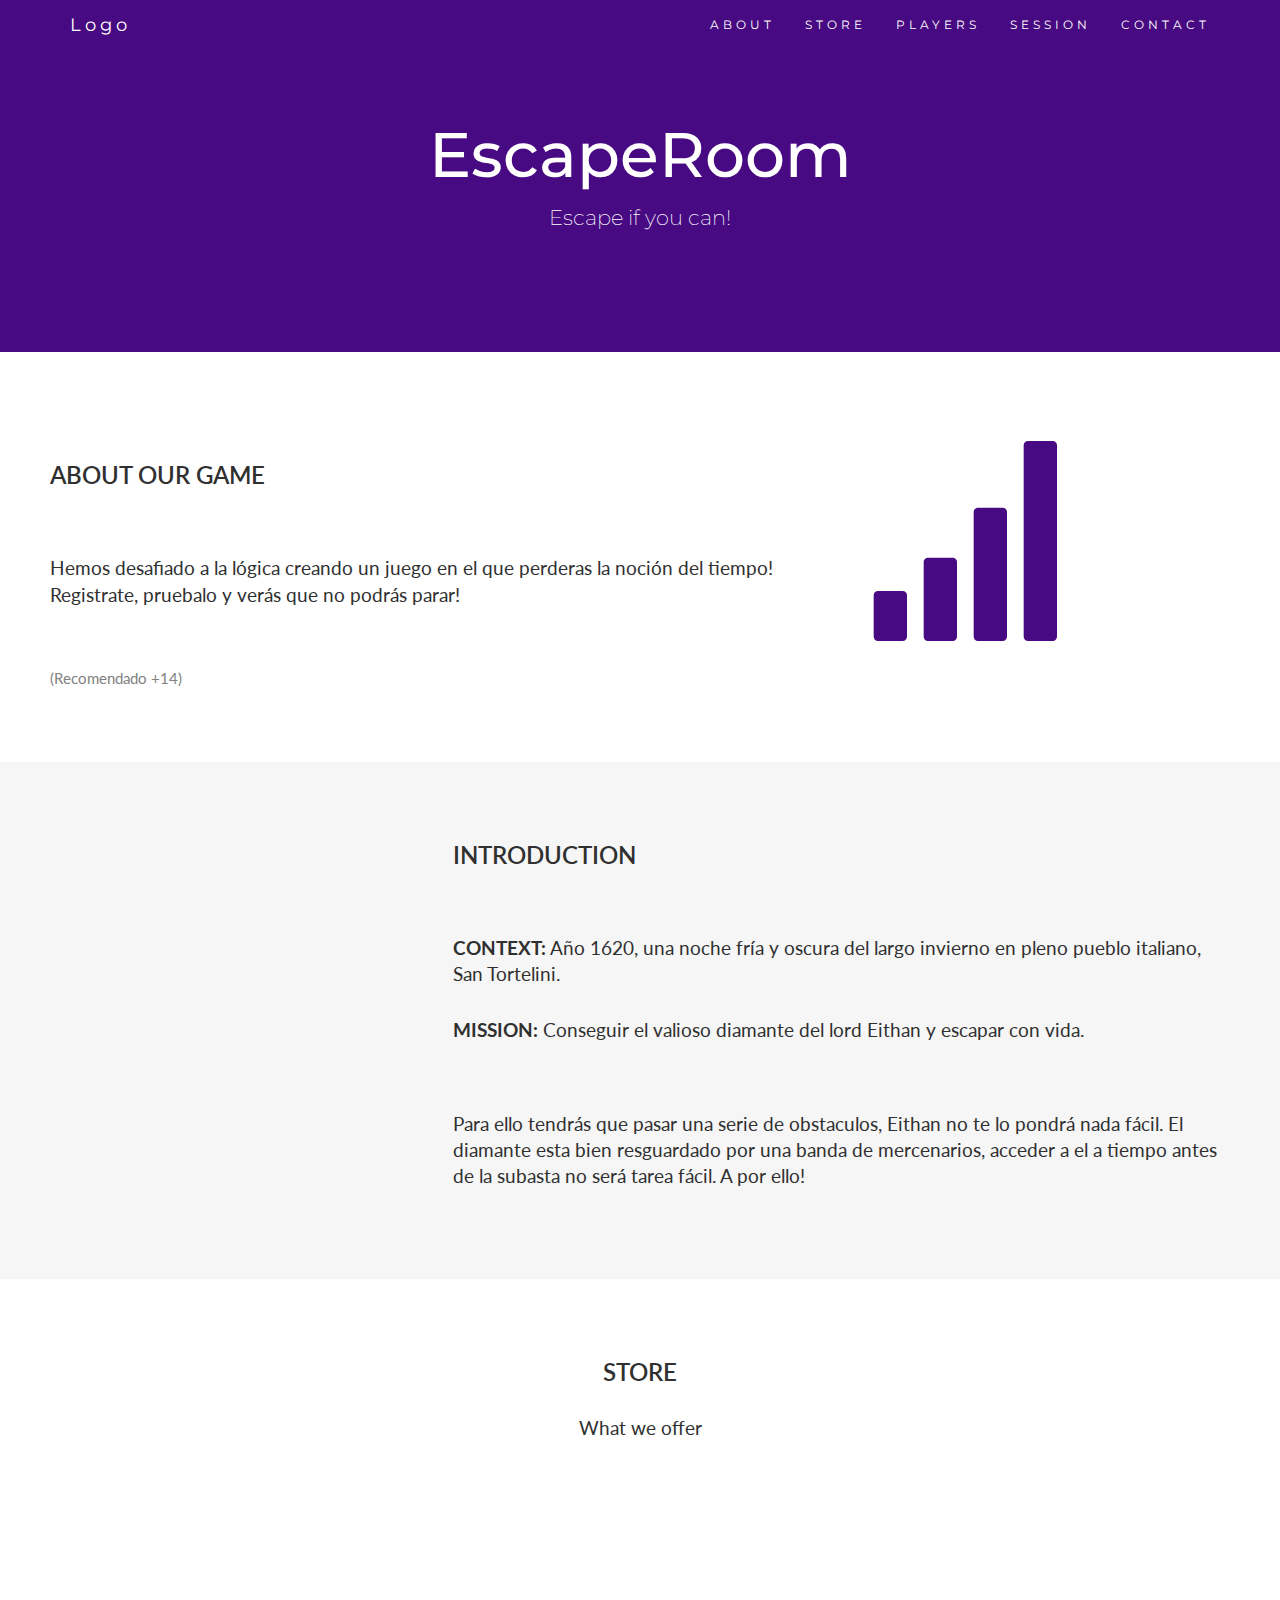
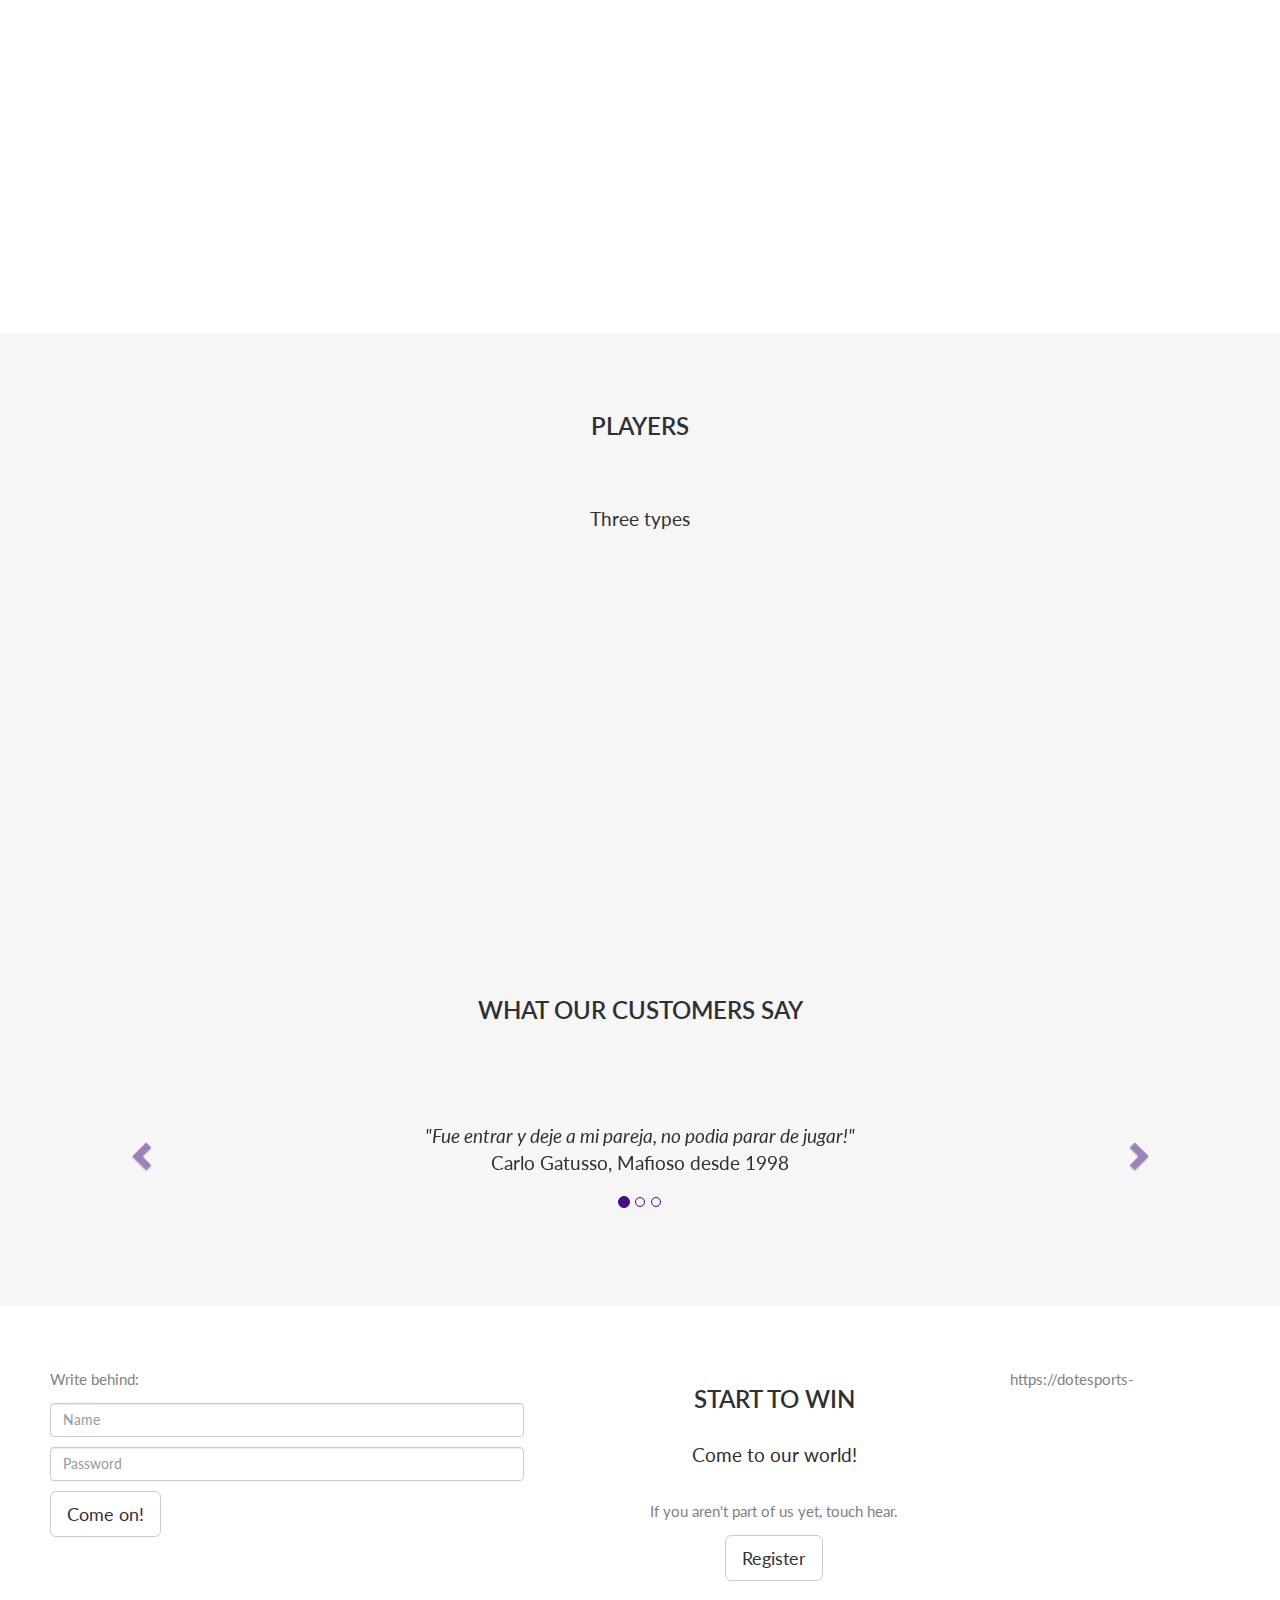
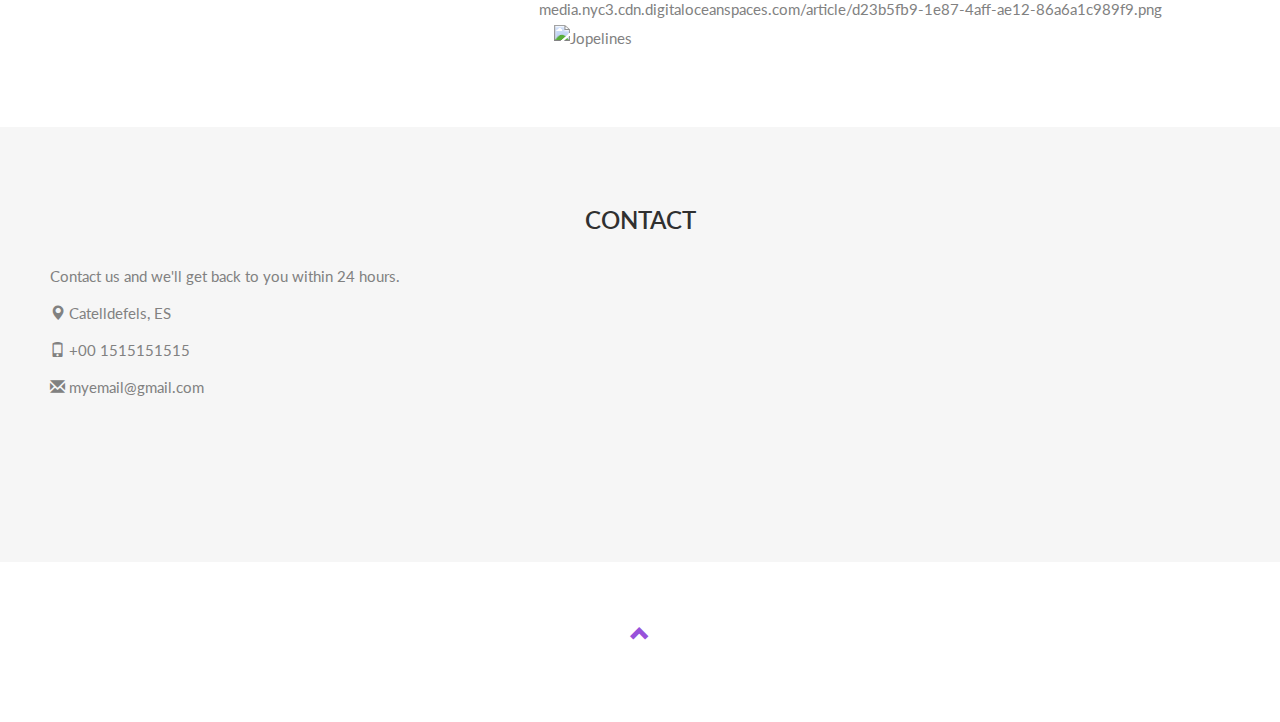
==== public/index.html @ bd5a1beb "Initial commit" ====
<!DOCTYPE html>
<html lang="en">
<head>
    <!-- Theme Made By www.w3schools.com -->
    <title>EscapeRoom</title>
    <meta charset="utf-8">
    <meta name="viewport" content="width=device-width, initial-scale=1">
    <link rel="stylesheet" href="https://maxcdn.bootstrapcdn.com/bootstrap/3.4.0/css/bootstrap.min.css">
    <link rel="stylesheet" href="CSS/Style.css">
    <link href="https://fonts.googleapis.com/css?family=Montserrat" rel="stylesheet" type="text/css">
    <link href="https://fonts.googleapis.com/css?family=Lato" rel="stylesheet" type="text/css">
    <script type="text/javascript" src="https://ajax.googleapis.com/ajax/libs/jquery/3.3.1/jquery.min.js"></script>
    <script src="https://maxcdn.bootstrapcdn.com/bootstrap/3.4.0/js/bootstrap.min.js"></script>
    <script type="text/javascript" src="JS/index.js"></script>

</head>
<body id="myPage" data-spy="scroll" data-target=".navbar" data-offset="60">

<nav class="navbar navbar-default navbar-fixed-top">
    <div class="container">
        <div class="navbar-header">
            <button type="button" class="navbar-toggle" data-toggle="collapse" data-target="#myNavbar">
                <span class="icon-bar"></span>
                <span class="icon-bar"></span>
                <span class="icon-bar"></span>
            </button>
            <a class="navbar-brand" href="#myPage">Logo</a>
        </div>
        <div class="collapse navbar-collapse" id="myNavbar">
            <ul class="nav navbar-nav navbar-right">
                <li><a href="#about">ABOUT</a></li>
                <li><a href="#store">STORE</a></li>
                <li><a href="#players">PLAYERS</a></li>
                <li><a href="#session">SESSION</a> </li>
                <li><a href="#contact">CONTACT</a></li>
            </ul>
        </div>
    </div>
</nav>

<div class="jumbotron text-center">
    <h1>EscapeRoom</h1>
    <p>Escape if you can!</p>
</div>

<!-- Container (About Section) -->
<div id="about" class="container-fluid">
    <div class="row">
        <div class="col-sm-8">
            <h2>About our GAME</h2><br>
            <h4>Hemos desafiado a la lógica creando un juego en el que perderas la noción del tiempo! Registrate, pruebalo y verás que no podrás parar!</h4><br>
            <p>(Recomendado +14)</p>
        </div>
        <div class="col-sm-4">
            <span class="glyphicon glyphicon-signal logo"></span>
        </div>
    </div>
</div>

<div class="container-fluid bg-grey">
    <div class="row">
        <div class="col-sm-4">
            <span class="glyphicon glyphicon-globe logo slideanim"></span>
        </div>
        <div class="col-sm-8">
            <h2>Introduction</h2><br>
            <h4><strong>CONTEXT:</strong> Año 1620, una noche fría y oscura del largo invierno en pleno pueblo italiano, San Tortelini.</h4>
            <h4><strong>MISSION:</strong> Conseguir el valioso diamante del lord Eithan y escapar con vida. </h4><br>
            <h4>Para ello tendrás que pasar una serie de obstaculos, Eithan no te lo pondrá nada fácil. El diamante esta bien resguardado por una banda de mercenarios, acceder a el a tiempo antes de la subasta no será tarea fácil. A por ello!</h4>
        </div>
    </div>
</div>

<!-- Container (Services Section) -->
<div id="store" class="container-fluid text-center">
    <h2>STORE</h2>
    <h4>What we offer</h4>
    <br>
    <div class="row slideanim">
        <div class="col-sm-4">
            <span class="glyphicon glyphicon-pushpin logo-small"></span>
            <h4>WEAPONS</h4>
            <p>Cuchillos, escopetas...</p>
        </div>
        <div class="col-sm-4">
            <span class="glyphicon glyphicon-baby-formula logo-small"></span>
            <h4>KEYS</h4>
            <p>Rojas, verdes...</p>
        </div>
        <div class="col-sm-4">
            <span class="glyphicon glyphicon-pencil logo-small"></span>
            <h4>RINKS</h4>
            <p>¿Cuantas necesitarás?</p>
        </div>
    </div>
    <br><br>
    <div class="row slideanim">
        <div class="col-sm-4">
            <span class="glyphicon glyphicon-usd logo-small"></span>
            <h4>Coins</h4>
            <p>Sé el dueño del mapa</p>
        </div>
        <div class="col-sm-4">
            <span class="glyphicon glyphicon-certificate logo-small"></span>
            <h4>CERTIFIED</h4>
            <p>Lorem ipsum dolor sit amet..</p>
        </div>
        <div class="col-sm-4">
            <span class="glyphicon glyphicon-wrench logo-small"></span>
            <h4 style="color:#303030;">HARD WORK</h4>
            <p>Lorem ipsum dolor sit amet..</p>
        </div>
    </div>
</div>

<!-- Container (Portfolio Section) -->
<div id="players" class="container-fluid text-center bg-grey">
    <h2>Players</h2><br>
    <h4>Three types </h4>
    <div class="row text-center slideanim">
        <div class="col-sm-4">
            <div class="thumbnail">
                <img src=".jpg" alt="Guerrera" width="400" height="300">
                <p><strong>Guerrera</strong></p>
                <p>Yes, I'm a warrior</p>
            </div>
        </div>
        <div class="col-sm-4">
            <div class="thumbnail">
                <img src="newyork.jpg" alt="ninja" width="400" height="300">
                <p><strong>The ninja</strong></p>
                <p>You will not see me coming.</p>
            </div>
        </div>
        <div class="col-sm-4">
            <div class="thumbnail">
                <img src="sanfran.jpg" alt="San Francisco" width="400" height="300">
                <p><strong>The queen</strong></p>
                <p>Yes, the diamond is mine.</p>
            </div>
        </div>
    </div><br>

    <h2>What our customers say</h2>
    <div id="myCarousel" class="carousel slide text-center" data-ride="carousel">
        <!-- Indicators -->
        <ol class="carousel-indicators">
            <li data-target="#myCarousel" data-slide-to="0" class="active"></li>
            <li data-target="#myCarousel" data-slide-to="1"></li>
            <li data-target="#myCarousel" data-slide-to="2"></li>
        </ol>

        <!-- Wrapper for slides -->
        <div class="carousel-inner" role="listbox">
            <div class="item active">
                <h4>"Fue entrar y deje a mi pareja, no podia parar de jugar!"<br><span>Carlo Gatusso, Mafioso desde 1998</span></h4>
            </div>
            <div class="item">
                <h4>"Jugué y la sensación fue mágica!"<br><span>Izan, el capitan!</span></h4>
            </div>
            <div class="item">
                <h4>"La API de este juego es una pasada!"<br><span>Soyla Pez, posturetis.</span></h4>
            </div>
        </div>

        <!-- Left and right controls -->
        <a class="left carousel-control" href="#myCarousel" role="button" data-slide="prev">
            <span class="glyphicon glyphicon-chevron-left" aria-hidden="true"></span>
            <span class="sr-only">Previous</span>
        </a>
        <a class="right carousel-control" href="#myCarousel" role="button" data-slide="next">
            <span class="glyphicon glyphicon-chevron-right" aria-hidden="true"></span>
            <span class="sr-only">Next</span>
        </a>
    </div>
</div>

<!-- Container (Pricing Section) -->
<div id="session"class="container-fluid">
    <div class="row">
        <div class="col-sm-5">
            <P>Write behind:</P>
            <p></p>
            <p></p>
            <input class="form-control" id="username" name="name" placeholder="Name" type="text" required>
            <p></p>
            <p></p>
            <input type=password class="form-control" id="password" name="pass" placeholder="Password" type="pass" required>
            <p></p>
            <p></p>
            <button class="btn btn-default btn-lg" id="login_button">Come on!</button>
        </div>
        <div class="col-sm-7">
            <div class="row">
                <div class="col-sm-8 form-group text-center">
                    <h2>Start to WIN</h2>
                    <h4>Come to our world!</h4>
                    <p>If you aren't part of us yet, touch hear.</p>
                    <button class="btn btn-default btn-lg" id="register_button">Register</button>
                </div>https://dotesports-media.nyc3.cdn.digitaloceanspaces.com/article/d23b5fb9-1e87-4aff-ae12-86a6a1c989f9.png
                <div class="col-sm-4 form-group">
                    <img src="" alt="Jopelines" width="140" height="140">
                </div>
            </div>
        </div>
    </div>
</div>

<!-- Container (Contact Section) -->
<div id="contact" class="container-fluid bg-grey">
    <h2 class="text-center">CONTACT</h2>
    <div class="row">
        <div class="col-sm-5">
            <p>Contact us and we'll get back to you within 24 hours.</p>
            <p><span class="glyphicon glyphicon-map-marker"></span> Catelldefels, ES</p>
            <p><span class="glyphicon glyphicon-phone"></span> +00 1515151515</p>
            <p><span class="glyphicon glyphicon-envelope"></span> myemail@gmail.com</p>
        </div>
        <div class="col-sm-7 slideanim">
            <div class="row">
                <div class="col-sm-6 form-group">
                    <input class="form-control" id="name" name="name" placeholder="Name" type="text" required>
                </div>
                <div class="col-sm-6 form-group">
                    <input class="form-control" id="email" name="email" placeholder="Email" type="email" required>
                </div>
            </div>
            <textarea class="form-control" id="comments" name="comments" placeholder="Comment" rows="5"></textarea><br>
            <div class="row">
                <div class="col-sm-12 form-group">
                    <button class="btn btn-default pull-right" type="submit">Send</button>
                </div>
            </div>
        </div>
    </div>
</div>

<footer class="container-fluid text-center">
    <a href="#myPage" title="To Top">
        <span class="glyphicon glyphicon-chevron-up"></span>
    </a>
</footer>

</body>
</html>
---- public/CSS/Style.css ----
body {
    font: 400 15px Lato, sans-serif;
    line-height: 1.8;
    color: #818181;
}
h2 {
    font-size: 24px;
    text-transform: uppercase;
    color: #303030;
    font-weight: 600;
    margin-bottom: 30px;
}
h4 {
    font-size: 19px;
    line-height: 1.375em;
    color: #303030;
    font-weight: 400;
    margin-bottom: 30px;
}
.jumbotron {
    background-color: #470A82;
    color: #fff;
    padding: 100px 25px;
    font-family: Montserrat, sans-serif;
}
.container-fluid {
    padding: 60px 50px;
}
.bg-grey {
    background-color: #f6f6f6;
}
.logo-small {
    color: #DF0101;
    font-size: 50px;
}
.logo {
    color: #470A82;
    font-size: 200px;
}
.thumbnail {
    padding: 0 0 15px 0;
    border: none;
    border-radius: 0;
}
.thumbnail img {
    width: 100%;
    height: 100%;
    margin-bottom: 10px;
}
.carousel-control.right, .carousel-control.left {
    background-image: none;
    color: #470A82;
}
.panel-default{
}
.carousel-indicators li {
    border-color: #470A82;
}
.carousel-indicators li.active {
    background-color: #470A82;
}
.item h4 {
    font-size: 19px;
    line-height: 1.375em;
    font-weight: 400;
    font-style: italic;
    margin: 70px 0;
}
.item span {
    font-style: normal;
}
.panel {
    border: 1px solid #000000;
    border-radius:0 !important;
    transition: box-shadow 0.5s;
}
.panel:hover {
    box-shadow: 5px 0px 40px rgba(0,0,0, .2);
}
.panel-footer .btn:hover {
    border: 1px solid #000000;
    background-color: #fff !important;
    color: #470A82;
}
.btn-buya{
    background-color: #470A82;
}
.panel-heading {
    color: #fff !important;
    background-color: #000000 !important;
    padding: 25px;
    border-bottom: 1px solid transparent;
    border-top-left-radius: 0px;
    border-top-right-radius: 0px;
    border-bottom-left-radius: 0px;
    border-bottom-right-radius: 0px;
}
.panel-footer {
    background-color: white !important;
}
.panel-footer h3 {
    font-size: 32px;
}
div.center {
    text-align: center;
}
.panel-footer h4 {
    color: #aaa;
    font-size: 14px;
}
.panel-footer .btn {
    margin: 15px 0;
    background-color: #470A82;
    color: #fff;
}
.navbar {
    margin-bottom: 0;
    background-color: #470A82;
    z-index: 9999;
    border: 0;
    font-size: 12px !important;
    line-height: 1.42857143 !important;
    letter-spacing: 4px;
    border-radius: 0;
    font-family: Montserrat, sans-serif;
}
.navbar li a, .navbar .navbar-brand {
    color: #fff !important;
}
.navbar-nav li a:hover, .navbar-nav li.active a {
    color: #470A82 !important;
    background-color: #fff !important;
}
.navbar-default .navbar-toggle {
    border-color: transparent;
    color: #fff !important;
}
footer .glyphicon {
    font-size: 20px;
    margin-bottom: 20px;
    color: #9852DA;
}
.slideanim {visibility:hidden;}
.slide {
    animation-name: slide;
    -webkit-animation-name: slide;
    animation-duration: 1s;
    -webkit-animation-duration: 1s;
    visibility: visible;
}
@keyframes slide {
    0% {
        opacity: 0;
        transform: translateY(70%);
    }
    100% {
        opacity: 1;
        transform: translateY(0%);
    }
}
@-webkit-keyframes slide {
    0% {
        opacity: 0;
        -webkit-transform: translateY(70%);
    }
    100% {
        opacity: 1;
        -webkit-transform: translateY(0%);
    }
}
@media screen and (max-width: 768px) {
    .col-sm-4 {
        text-align: center;
        margin: 25px 0;
    }
    .btn-lg {
        width: 100%;
        margin-bottom: 35px;
    }
}
@media screen and (max-width: 480px) {
    .logo {
        font-size: 150px;
    }
}
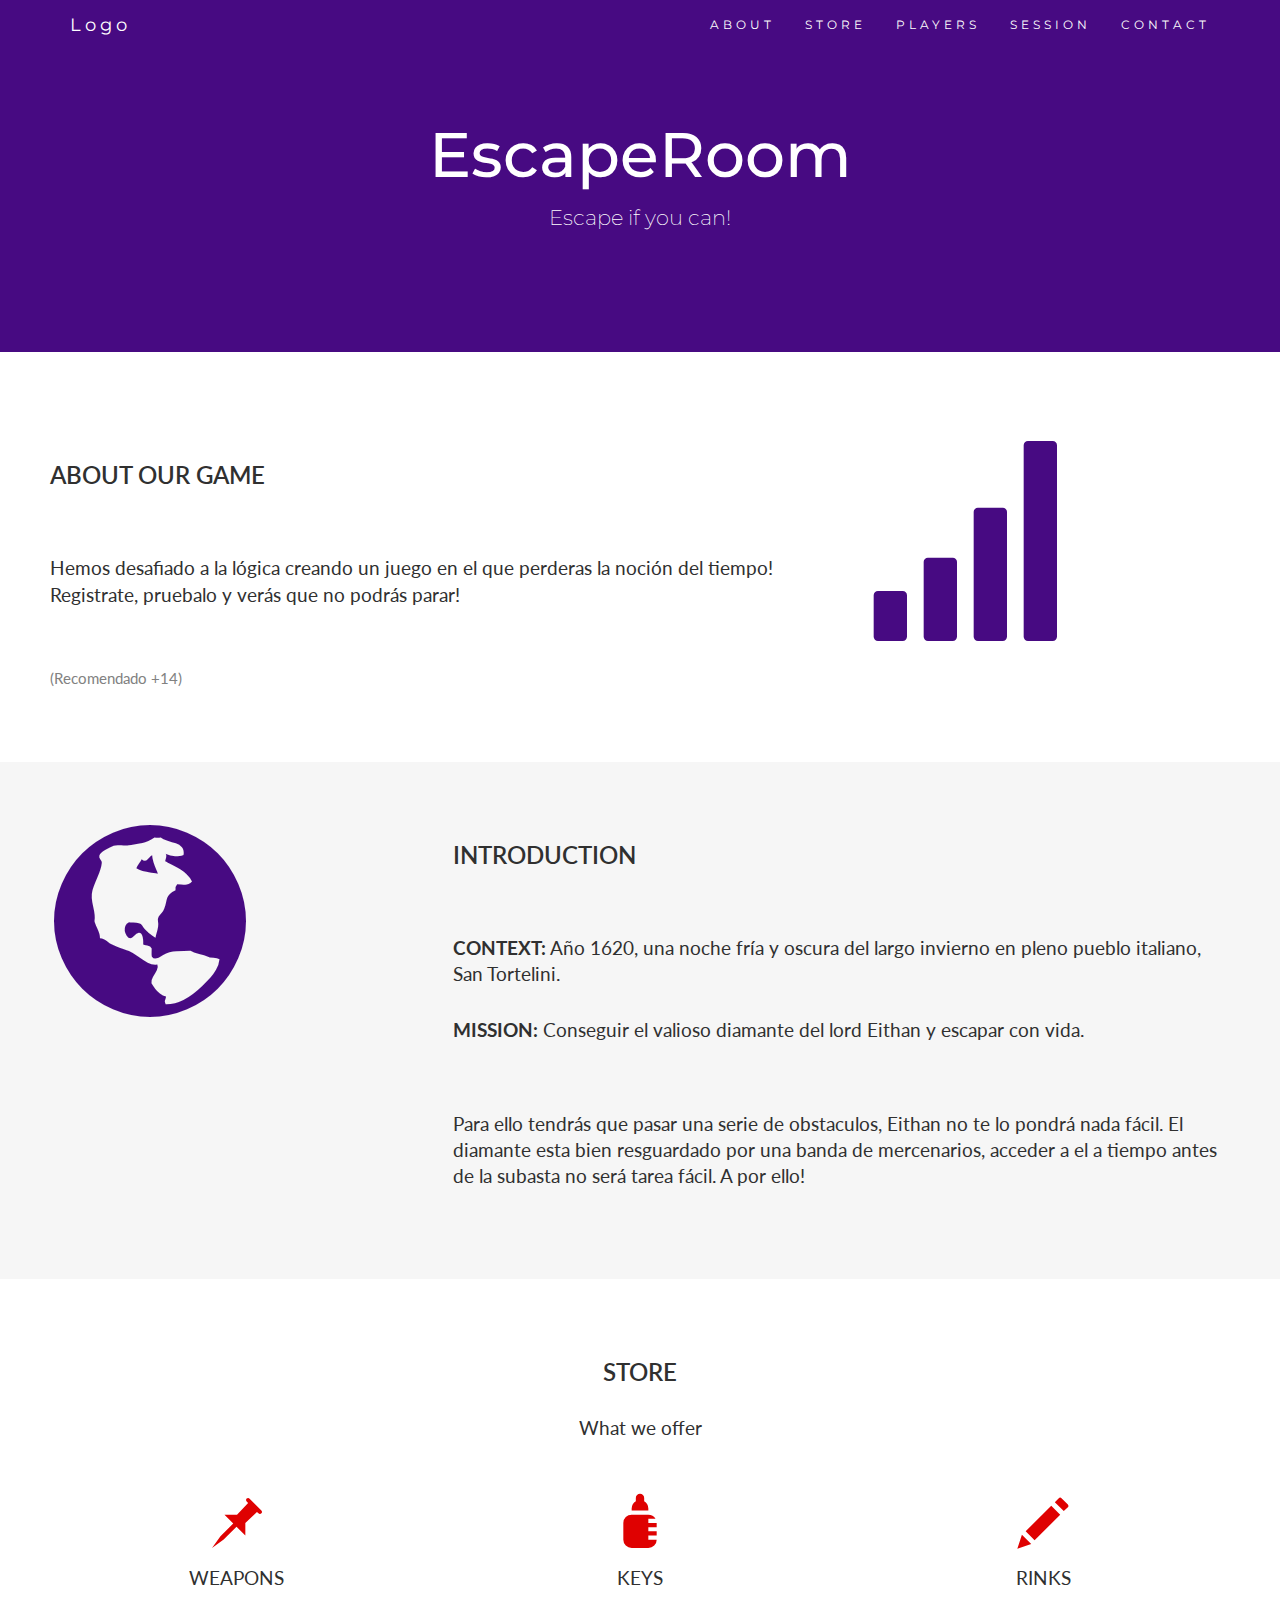
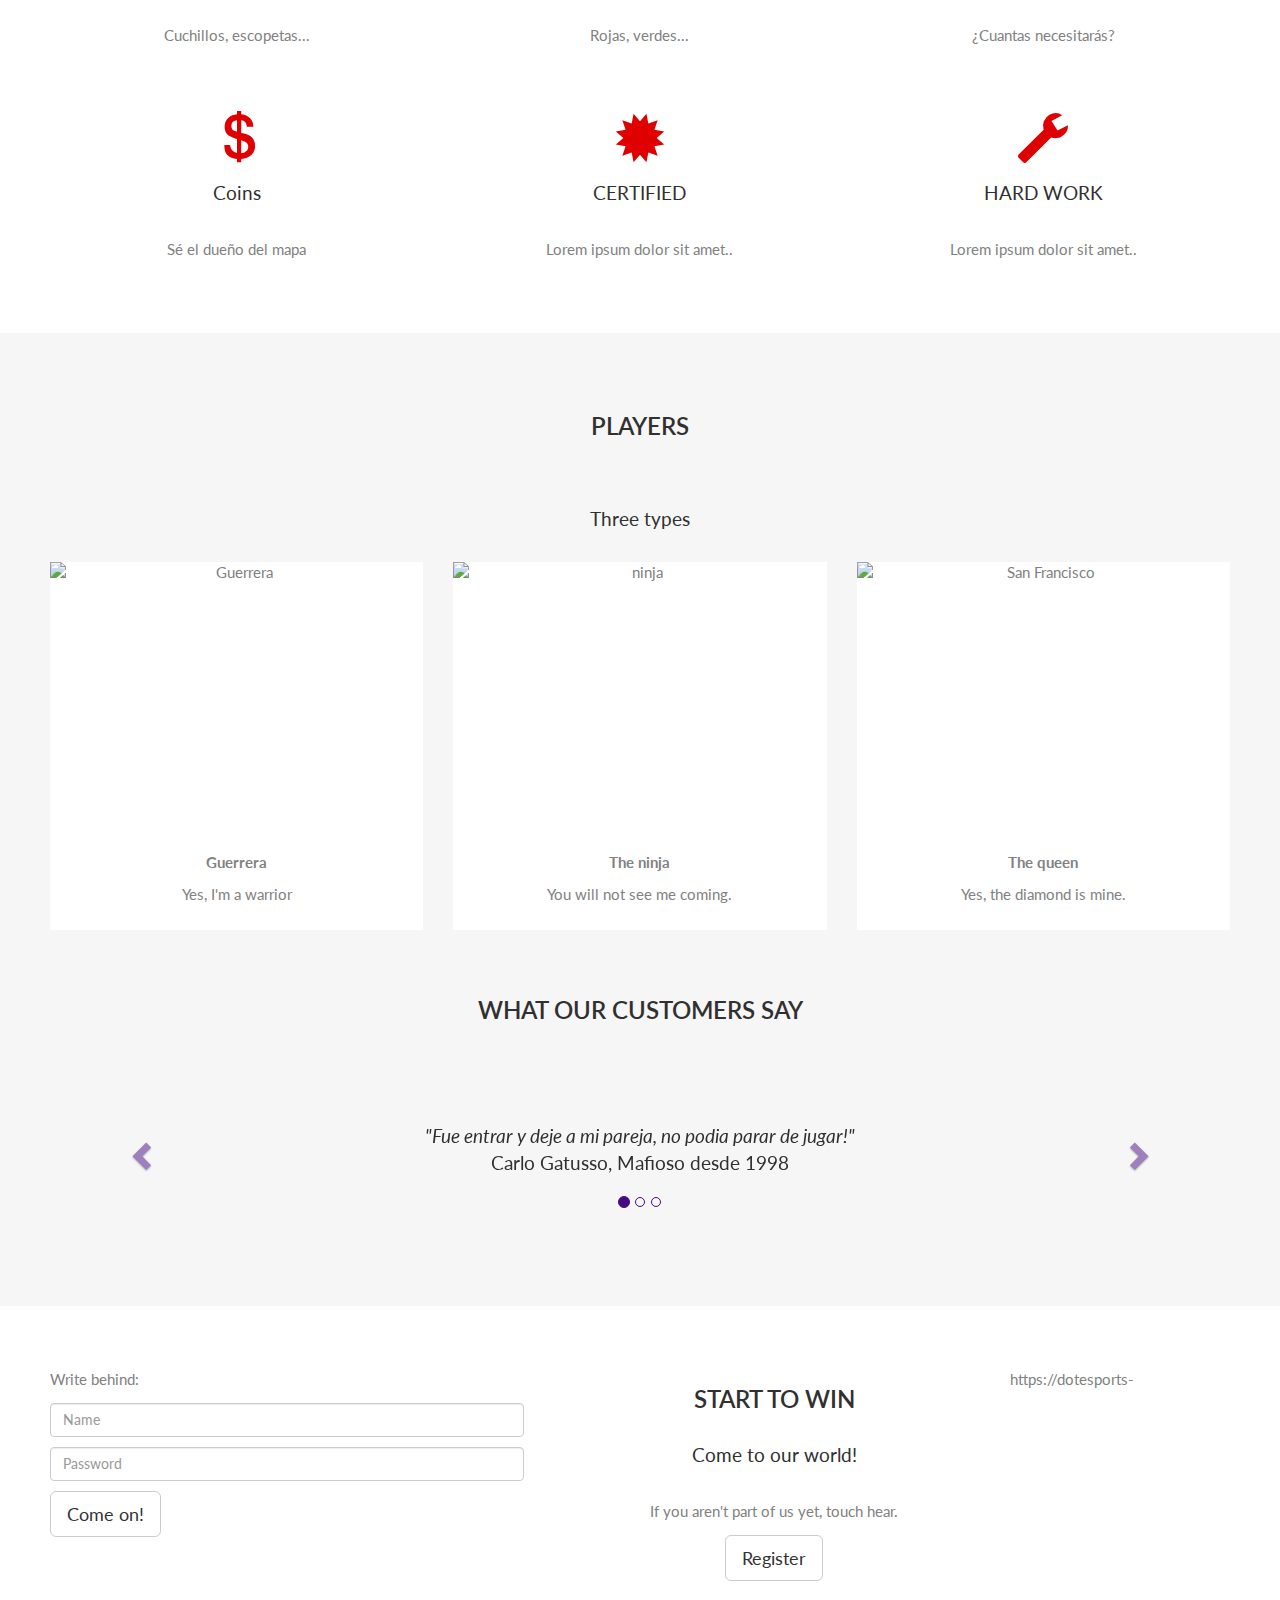
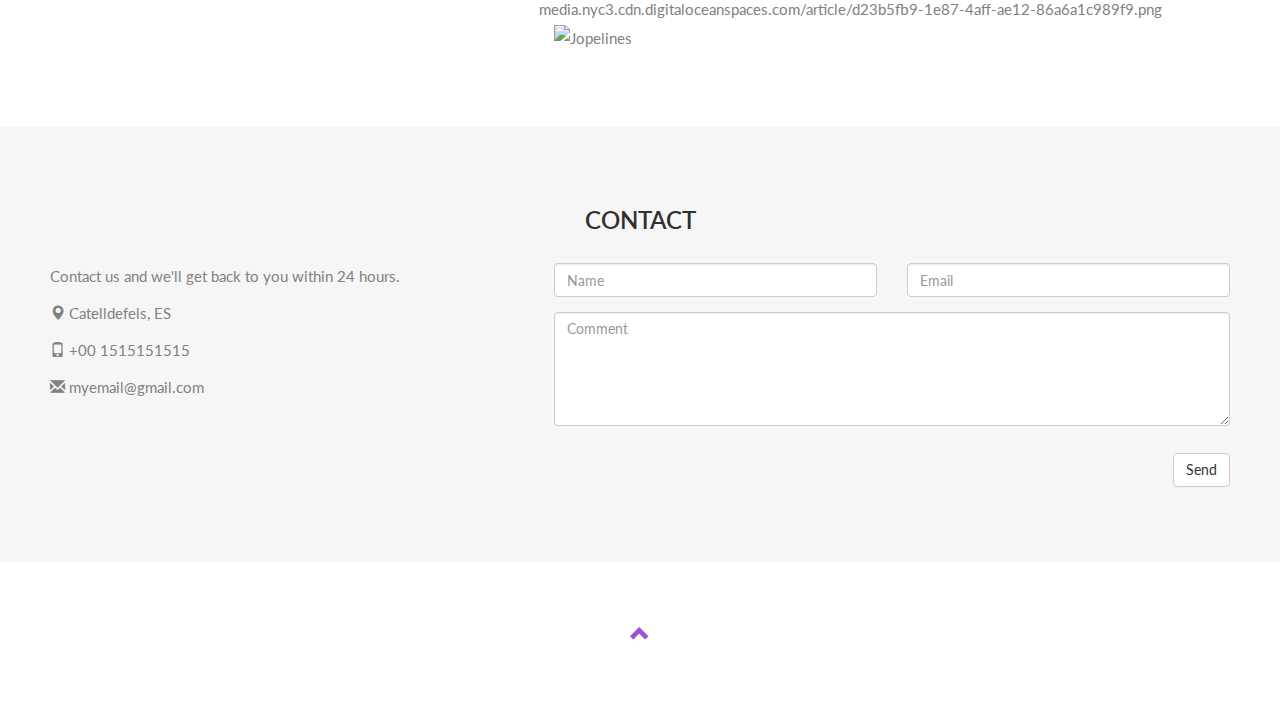
==== commit 1410eb25: "Avanzado." ====
--- a/public/index.html
+++ b/public/index.html
@@ -6,10 +6,10 @@
     <meta charset="utf-8">
     <meta name="viewport" content="width=device-width, initial-scale=1">
     <link rel="stylesheet" href="https://maxcdn.bootstrapcdn.com/bootstrap/3.4.0/css/bootstrap.min.css">
+    <link href="https://fonts.googleapis.com/css?family=Montserrat" rel="stylesheet" type="text/css">
     <link rel="stylesheet" href="CSS/Style.css">
-    <link href="https://fonts.googleapis.com/css?family=Montserrat" rel="stylesheet" type="text/css">
     <link href="https://fonts.googleapis.com/css?family=Lato" rel="stylesheet" type="text/css">
-    <script type="text/javascript" src="https://ajax.googleapis.com/ajax/libs/jquery/3.3.1/jquery.min.js"></script>
+    <script src="https://ajax.googleapis.com/ajax/libs/jquery/3.4.0/jquery.min.js"></script>
     <script src="https://maxcdn.bootstrapcdn.com/bootstrap/3.4.0/js/bootstrap.min.js"></script>
     <script type="text/javascript" src="JS/index.js"></script>
 
@@ -206,6 +206,7 @@
     </div>
 </div>
 
+</div>
 <!-- Container (Contact Section) -->
 <div id="contact" class="container-fluid bg-grey">
     <h2 class="text-center">CONTACT</h2>
--- a/public/CSS/Style.css
+++ b/public/CSS/Style.css
@@ -25,6 +25,10 @@
 }
 .container-fluid {
     padding: 60px 50px;
+}
+.container-fluid-lila
+{
+    background-color:#470A82;
 }
 .bg-grey {
     background-color: #f6f6f6;
@@ -140,7 +144,7 @@
     margin-bottom: 20px;
     color: #9852DA;
 }
-.slideanim {visibility:hidden;}
+.slideanim {}
 .slide {
     animation-name: slide;
     -webkit-animation-name: slide;
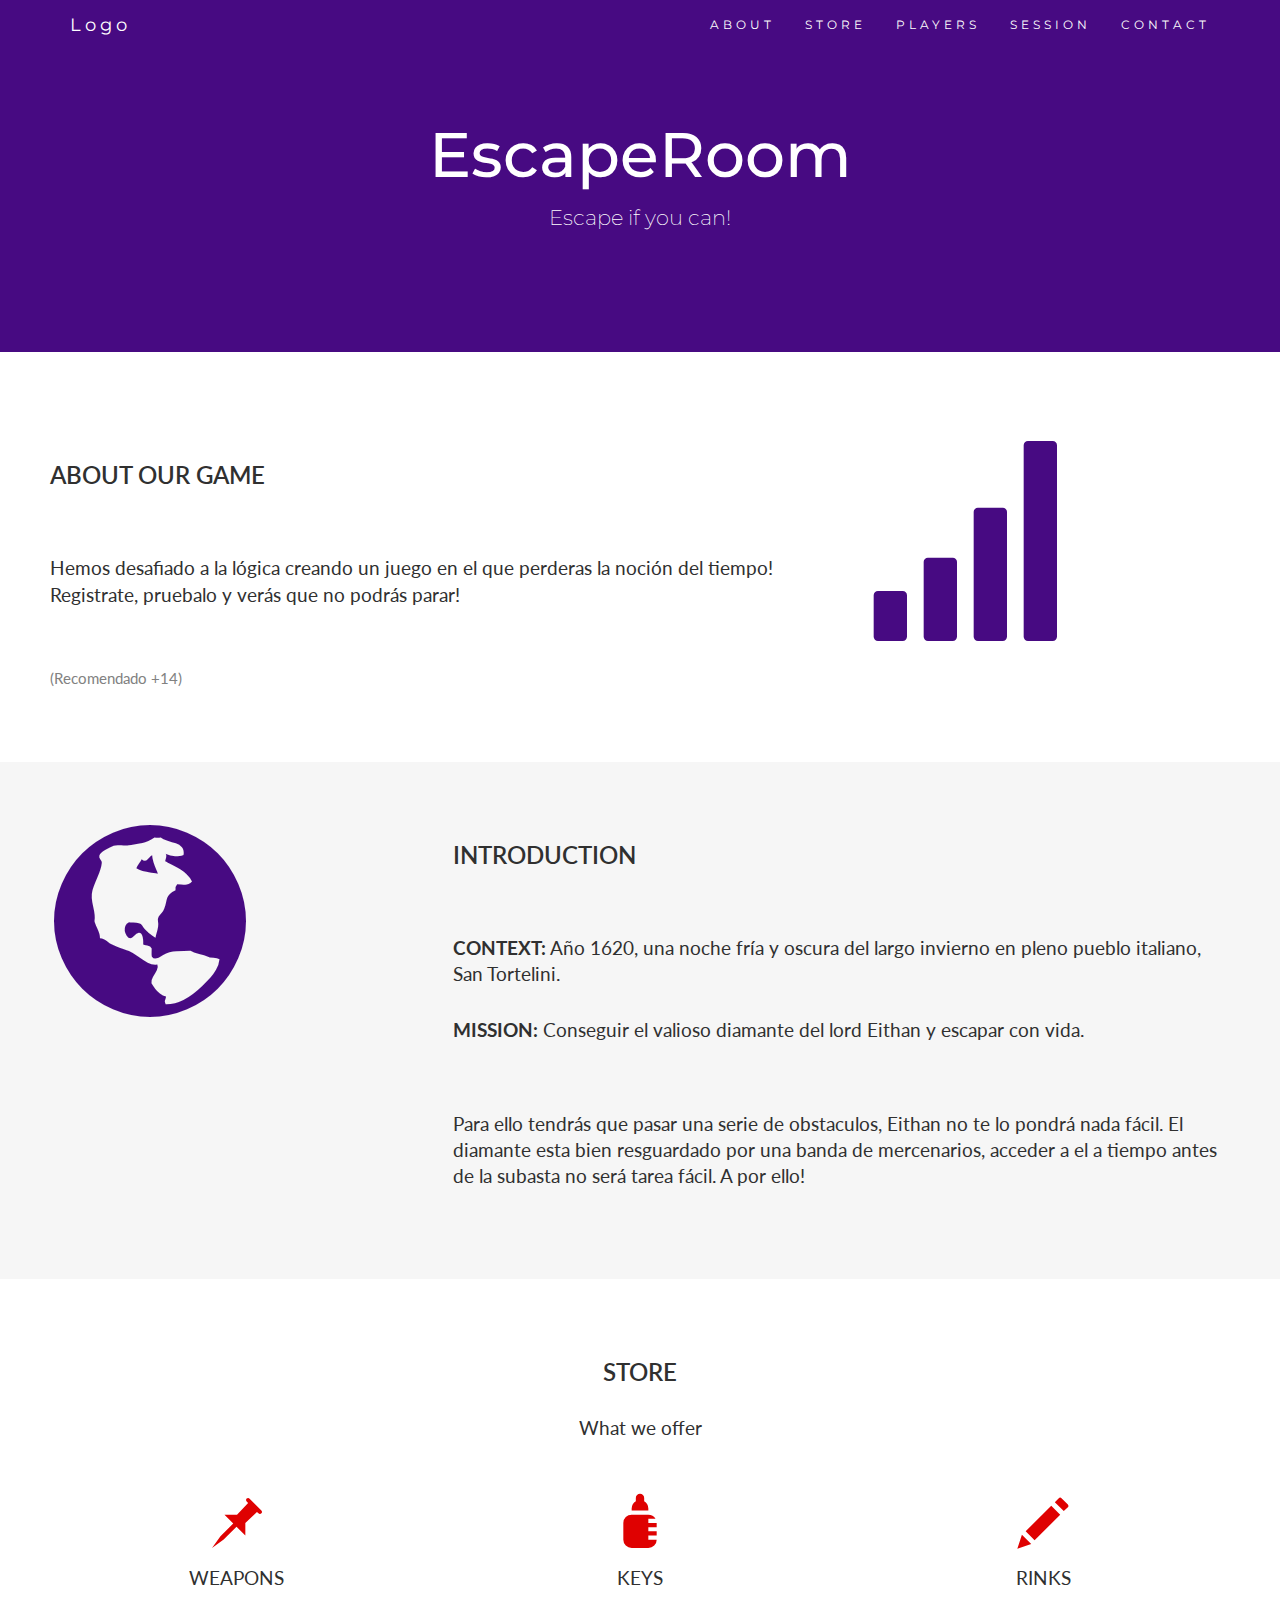
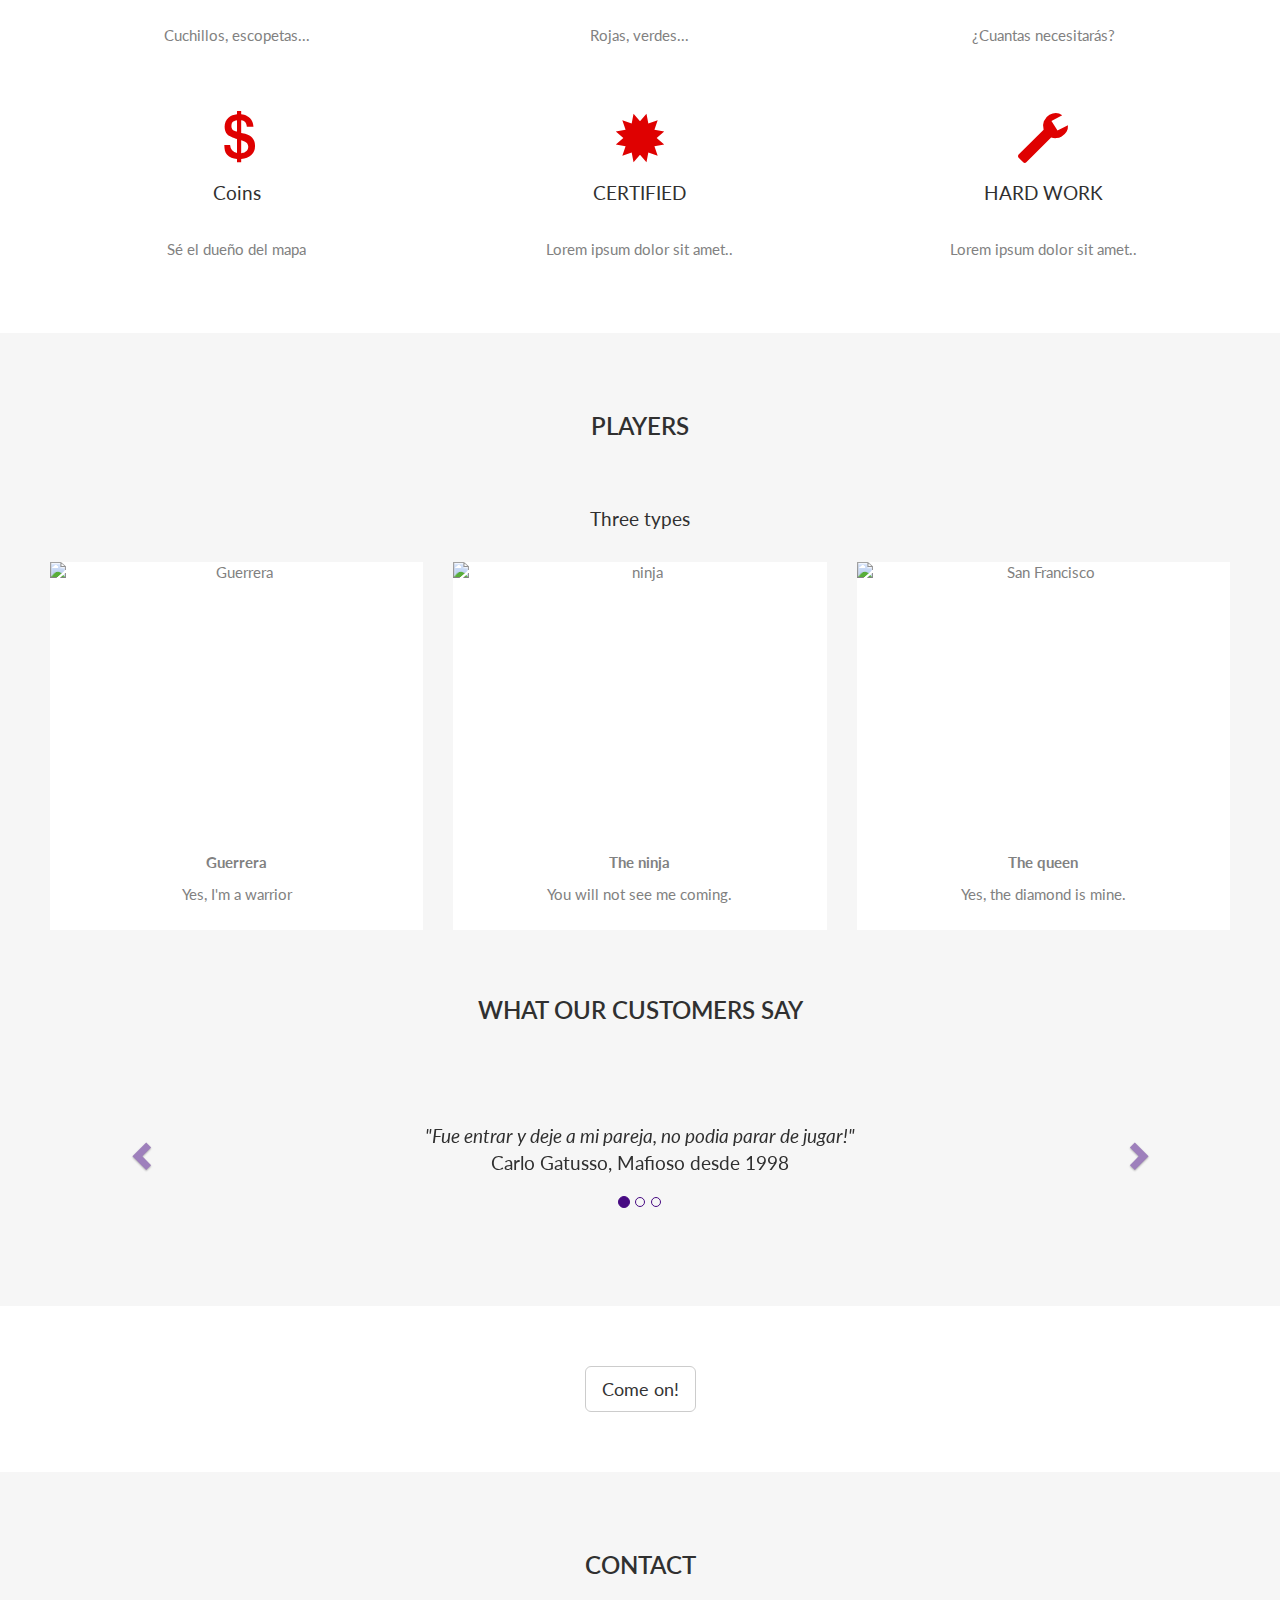
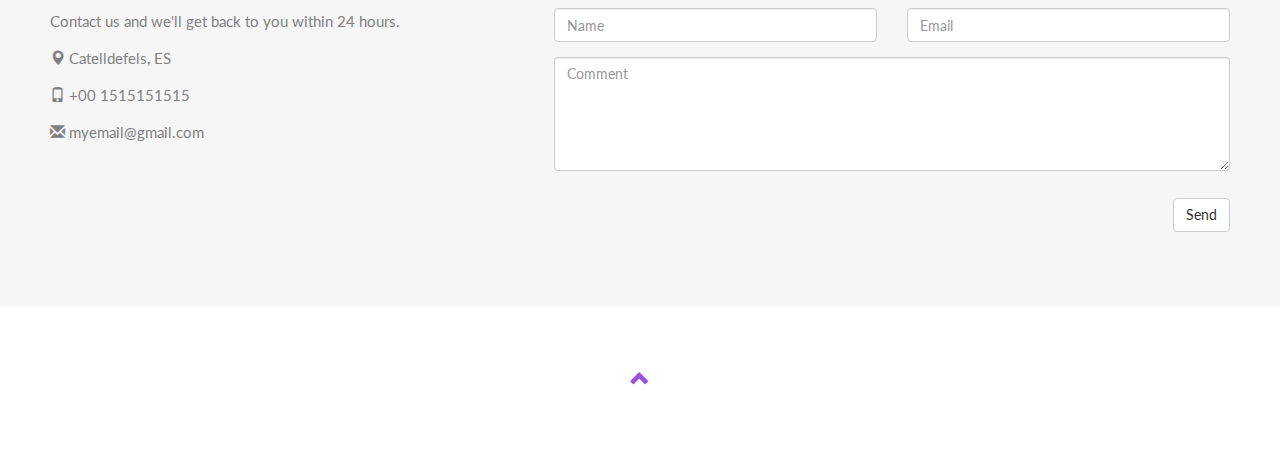
==== commit 621a5266: "Implementacion de una mockApi con login, register y profile." ====
--- a/public/index.html
+++ b/public/index.html
@@ -177,32 +177,8 @@
 
 <!-- Container (Pricing Section) -->
 <div id="session"class="container-fluid">
-    <div class="row">
-        <div class="col-sm-5">
-            <P>Write behind:</P>
-            <p></p>
-            <p></p>
-            <input class="form-control" id="username" name="name" placeholder="Name" type="text" required>
-            <p></p>
-            <p></p>
-            <input type=password class="form-control" id="password" name="pass" placeholder="Password" type="pass" required>
-            <p></p>
-            <p></p>
-            <button class="btn btn-default btn-lg" id="login_button">Come on!</button>
-        </div>
-        <div class="col-sm-7">
-            <div class="row">
-                <div class="col-sm-8 form-group text-center">
-                    <h2>Start to WIN</h2>
-                    <h4>Come to our world!</h4>
-                    <p>If you aren't part of us yet, touch hear.</p>
-                    <button class="btn btn-default btn-lg" id="register_button">Register</button>
-                </div>https://dotesports-media.nyc3.cdn.digitaloceanspaces.com/article/d23b5fb9-1e87-4aff-ae12-86a6a1c989f9.png
-                <div class="col-sm-4 form-group">
-                    <img src="" alt="Jopelines" width="140" height="140">
-                </div>
-            </div>
-        </div>
+    <div class="row text-center">
+            <button class="btn btn-default btn-lg" id="login_button" onclick="acceder(this.id)">Come on!</button>
     </div>
 </div>
 
